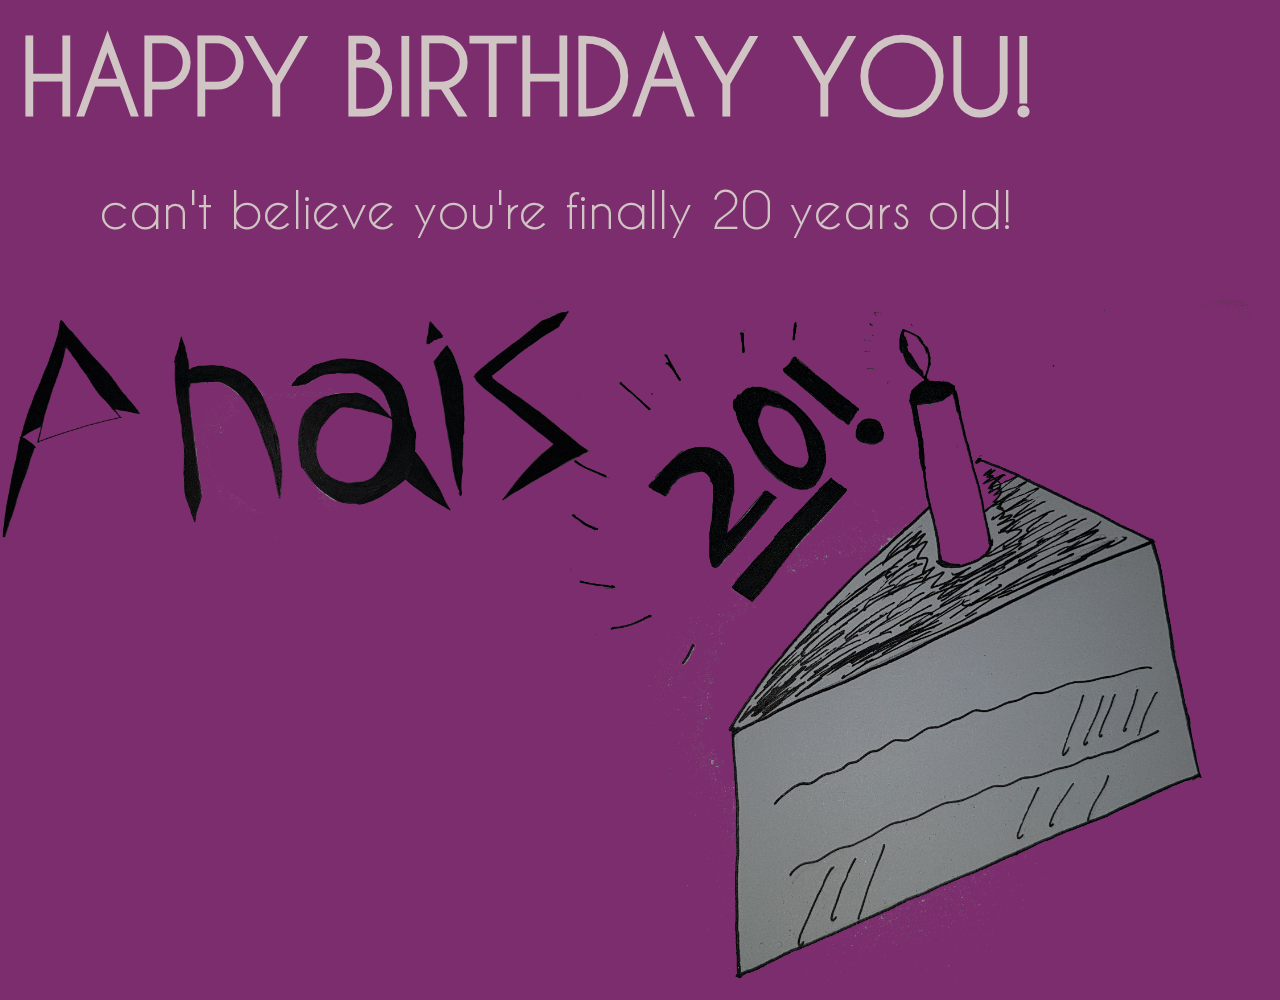
==== exclusives/birthday/Anais/index.html @ b2ecb0b9 "Anais birthday wee" ====
<html>

<head>
    <title>*THROWS CONFETTI*</title>
    <link rel="stylesheet" href="styles.css">
    <link rel="shortcut icon" href="favicon.png"
    <script src="https://ajax.googleapis.com/ajax/libs/jquery/3.2.1/jquery.min.js"></script>
    <!--     <script src="magical_power.js"></script> -->
</head>

<body>
    <h1 class="title">HAPPY BIRTHDAY YOU!</h1>
    <p class="text">can't believe you're finally 20 years old! </p>
    <img src="images/CAKE.png" class="Cake">
       <img src="images/ANAIS.png" class="Cake2">
</body>

</html>
---- exclusives/birthday/Anais/styles.css ----
body {
    background-color: #7c2d6d;
}

p {
    color: #a78aa2;
}

@font-face {
    font-family: CaviarDreams;
    src: url(../../../fonts/CaviarDreams.ttf);
}

.title {
    font-family: CaviarDreams;
    color: #a78aa2;
    font-size: 100px;
    overflow: hidden;
    border: none;
    display: inline-block;
    outline: 0;
    position: absolute;
    left: 20px;
    top: -50px;
    color: #d1c4c4;
    text-align: center;
    padding-right: 30px;
}

.text {
    font-family: CaviarDreams;
    font-size: 50px;
    overflow: hidden;
    border: none;
    display: inline-block;
    outline: 0;
    position: absolute;
    left: 100px;
    top: 130px;
    color: #d1c4c4;
    text-align: center;
    padding-right: 30px;
}

.Cake {
    width: 700px;
    height: 700px;
    overflow: hidden;
    border: none;
    display: inline-block;
    outline: 0;
    position: absolute;
    right: 0px;
    top: 300px;
    color: #d1c4c4;
    text-align: center;
    padding-right: 30px;
}

.Cake2 {
    width: 600px;
    height: 250px;
    overflow: hidden;
    border: none;
    display: inline-block;
    outline: 0;
    position: absolute;
    left: 0px;
    top: 300px;
    color: #d1c4c4;
    text-align: center;
    padding-right: 30px;
}
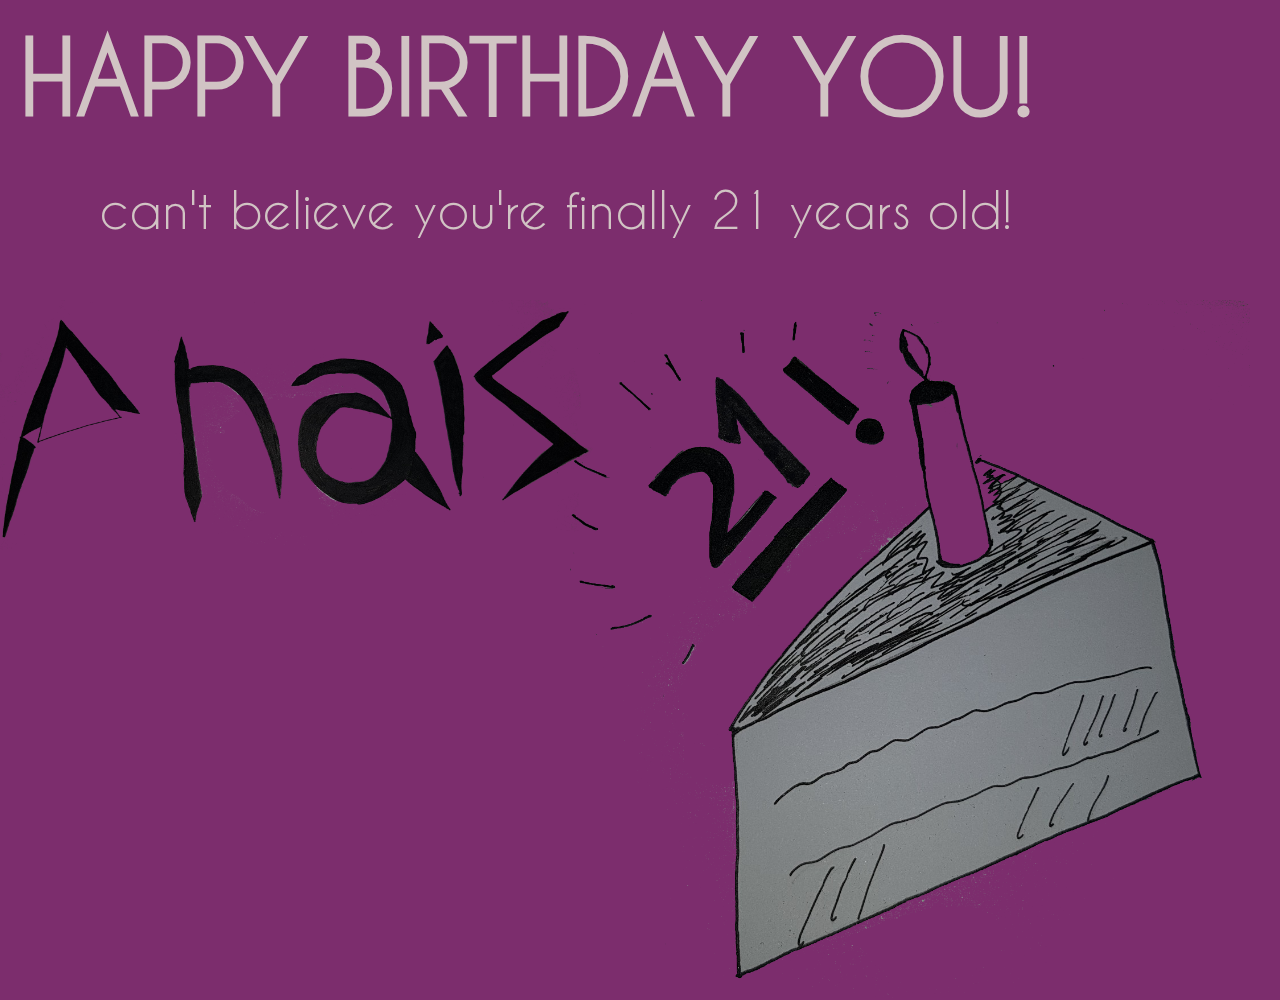
==== commit 46becc6b: "To the fixing of more things" ====
--- a/exclusives/birthday/Anais/index.html
+++ b/exclusives/birthday/Anais/index.html
@@ -10,7 +10,7 @@
 
 <body>
     <h1 class="title">HAPPY BIRTHDAY YOU!</h1>
-    <p class="text">can't believe you're finally 20 years old! </p>
+    <p class="text">can't believe you're finally 21 years old! </p>
     <img src="images/CAKE.png" class="Cake">
        <img src="images/ANAIS.png" class="Cake2">
 </body>
